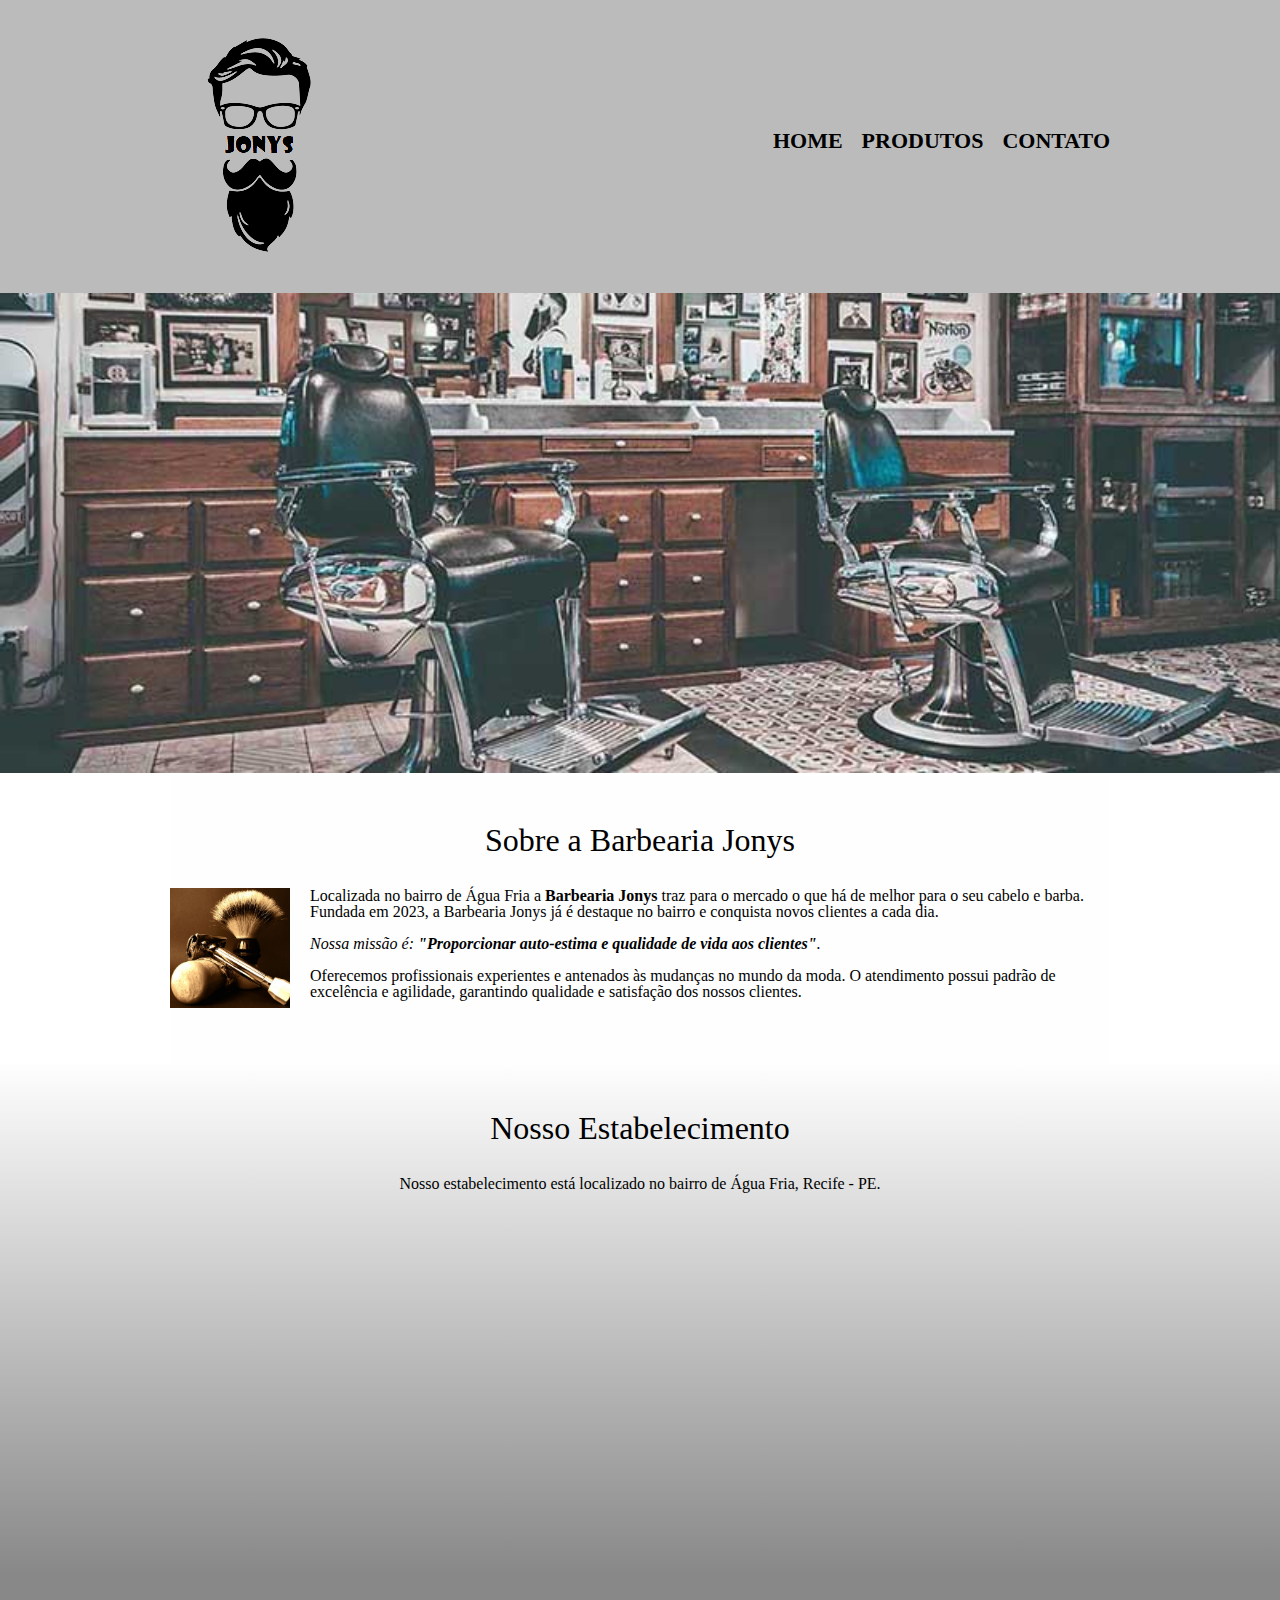
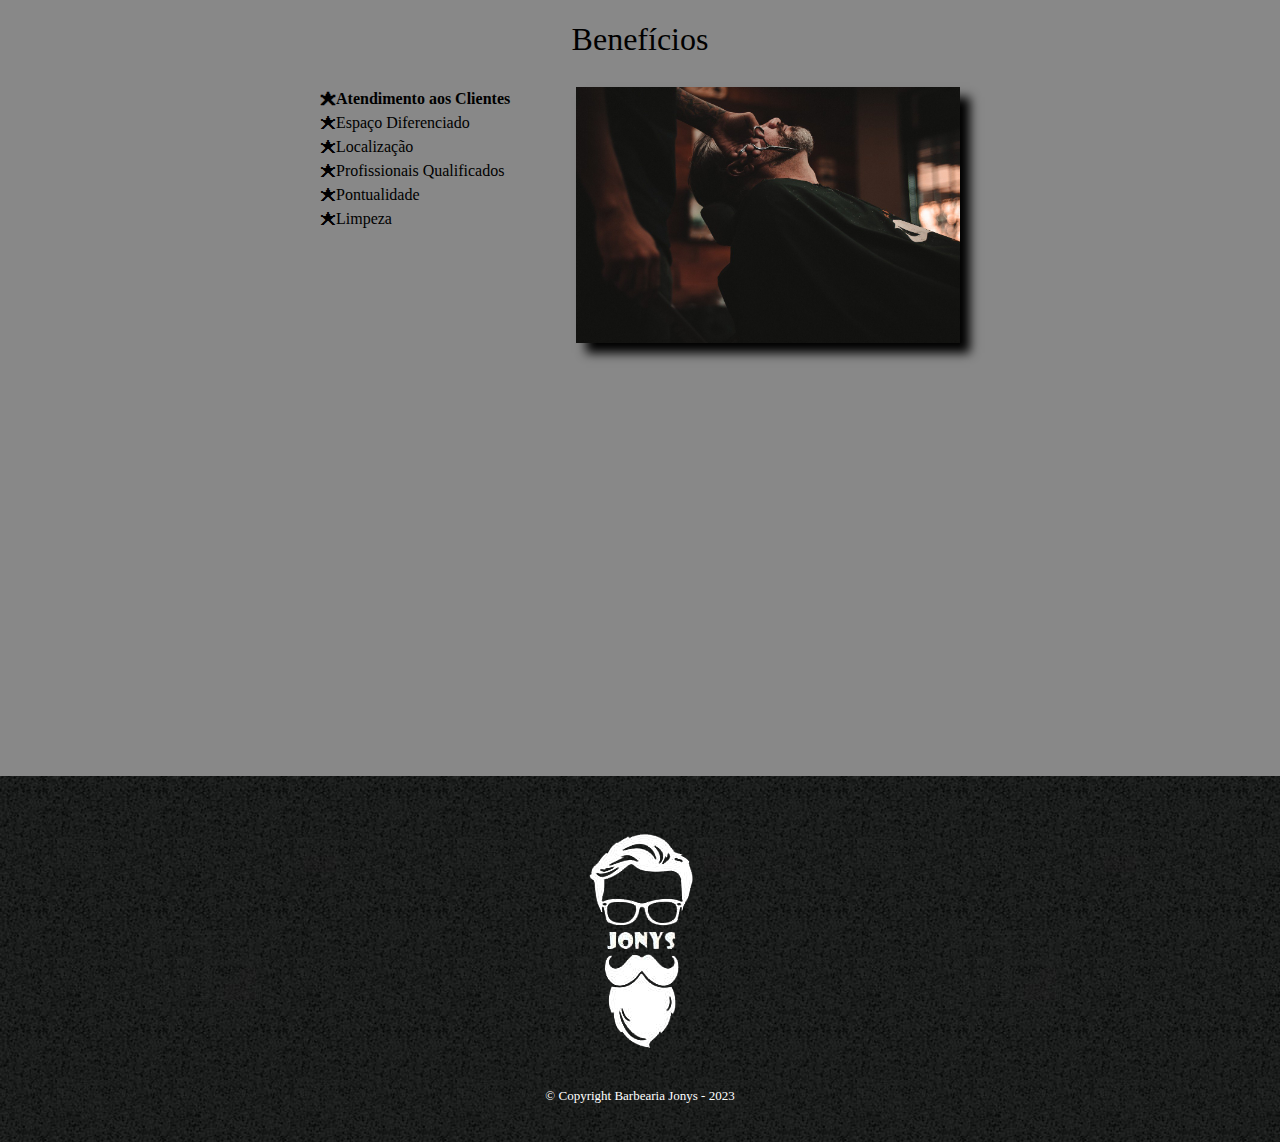
==== index.html @ 2ddb50e8 "first commit" ====
<!DOCTYPE html>
<html lang="pt-br">
	<head>
		<meta charset="UTF-8">
		<meta name="viewport" content="width=device-width">
		<title>Barbearia Jonys</title>

		<link rel="stylesheet" href="reset.css">
		<link rel="stylesheet" href="style.css">
		<link href="https://fonts.googleapis.com/css?family=Montserrat&display=swap" rel="stylesheet">
	</head>

	<body>
		<header>
			<div class="caixa">
				<h1><img src="Imagens/logo.png"></h1>

				<nav>
					<ul>
						<li><a href="index.html">Home</a></li>
						<li><a href="produtos.html">Produtos</a></li>
						<li><a href="contato.html">Contato</a></li>
					</ul>
				</nav>
			</div>
		</header>

		<img class="banner" src="Imagens/banner.jpg">

		<main>
			<section class="principal">
				<h2 class="titulo-principal">Sobre a Barbearia Jonys</h2>

				<img class="utensilios" src="Imagens/utensilios.jpg" alt="Utensilios de um barbeiro.">
		 
				<p>Localizada no bairro de Água Fria a <strong>Barbearia Jonys</strong> traz para o mercado o que há de melhor para o seu cabelo e barba. Fundada em 2023, a Barbearia Jonys já é destaque no bairro e conquista novos clientes a cada dia.</p>

				<p id="missao"><em>Nossa missão é: <strong>"Proporcionar auto-estima e qualidade de vida aos clientes"</strong>.</em></p>

				<p>Oferecemos profissionais experientes e antenados às mudanças no mundo da moda. O atendimento possui padrão de excelência e agilidade, garantindo qualidade e satisfação dos nossos clientes.</p>
			</section>

			<section class="mapa">
				<h3 class="titulo-principal">Nosso Estabelecimento</h3>
				<p>Nosso estabelecimento está localizado no bairro de Água Fria, Recife - PE.</p>

				<div class="mapa-conteudo">
					<iframe src="https://www.google.com/maps/embed?pb=!1m18!1m12!1m3!1d7901.664081061174!2d-34.8959253072913!3d-8.016249824549513!2m3!1f0!2f0!3f0!3m2!1i1024!2i768!4f13.1!3m3!1m2!1s0x7ab1838c73b29c1%3A0x79fb1829a0237687!2sR.%20S%C3%A3o%20Joaquim%20do%20Monte%2C%20Recife%20-%20PE!5e0!3m2!1spt-BR!2sbr!4v1685841551838!5m2!1spt-BR!2sbr" width="100%" height="300" frameborder="0" style="border:0;" allowfullscreen=""></iframe>
				</div>
			</section>

			<section class="beneficios">
				<h3 class="titulo-principal">Benefícios</h3>

				<div class="conteudo-beneficios">
					<ul class="lista-beneficios">
						<li class="itens">Atendimento aos Clientes</li>
						<li class="itens">Espaço Diferenciado</li>
						<li class="itens">Localização</li>
						<li class="itens">Profissionais Qualificados</li>
						<li class="itens">Pontualidade</li>
						<li class="itens">Limpeza</li>
					</ul><img src="Imagens/beneficios.jpg" class="imagem-beneficios">
				</div>

				<div class="video">
					<iframe width="100%" height="315" src="https://www.youtube.com/embed/wcVVXUV0YUY" frameborder="0" allow="accelerometer; autoplay; encrypted-media; gyroscope; picture-in-picture" allowfullscreen></iframe>
				</div>
			</section>
		</main>

		<footer>
			<img src="Imagens/logo-branco.png">
			<p class="copyright">&copy; Copyright Barbearia Jonys - 2023</p>
		</footer>
	</body>
</html>
---- style.css ----
header {
	background: #BBBBBB;
	padding: 20px 0;
}

.caixa {
	position: relative;
	width: 940px;
	margin: 0 auto;
}

nav {
	position: absolute;
	top: 110px;
	right: 0;
}

nav li {
	display: inline;
	margin: 0 0 0 15px;
}

nav a {
	text-transform: uppercase;
	color: #000000;
	font-weight: bold;
	font-size: 22px;
	text-decoration: none;
}

nav a:hover {
	color: #555555;
	text-decoration: underline;
}

.banner {
	width:100%;
}

.titulo-principal {
	text-align: center;
	font-size: 2em;
	margin: 0 0 1em;
	clear: left;
}

.principal {
	padding: 3em 0;
	background: #FEFEFE;
	width: 940px;
	margin: 0 auto;
}

.principal p {
	margin: 0 0 1em;
}

.principal strong {
	font-weight: bold;
}

.principal em {
	font-style: italic;
}

.utensilios {
	width: 120px;
	float: left;
	margin: 0 20px 20px 0;
}

.mapa {
	padding: 3em 0;
	background: linear-gradient(#FEFEFE, #888888);
}

.mapa-conteudo {
	width: 940px;
	margin: 0 auto;
}

.mapa p {
	margin: 0 0 2em;
	text-align: center;
}

.beneficios {
	padding: 3em 0;
	background: #888888;
}

.conteudo-beneficios {
	width: 640px;
	margin: 0 auto;
}

.lista-beneficios {
	width: 40%;
	display: inline-block;
	vertical-align: top;
}

.itens {
	line-height: 1.5;
}

.itens:first-child {
	font-weight: bold;
}

.itens:before {
	content: "🟊";
}

.imagem-beneficios {
	width: 60%;
	opacity: 1;
	transition: 400ms;
	box-shadow: 10px 10px 10px 0 #000000;
}

.imagem-beneficios:hover {
	opacity: 0.3;
}

.video {
	width: 560px;
	margin: 2em auto;
}

footer {
	text-align: center;
	background: url("Imagens/bg.jpg");
	padding: 40px 0;
}

.copyright {
	color: #FFFFFF;
	font-size: 13px;
	margin: 20px 0 0;
}
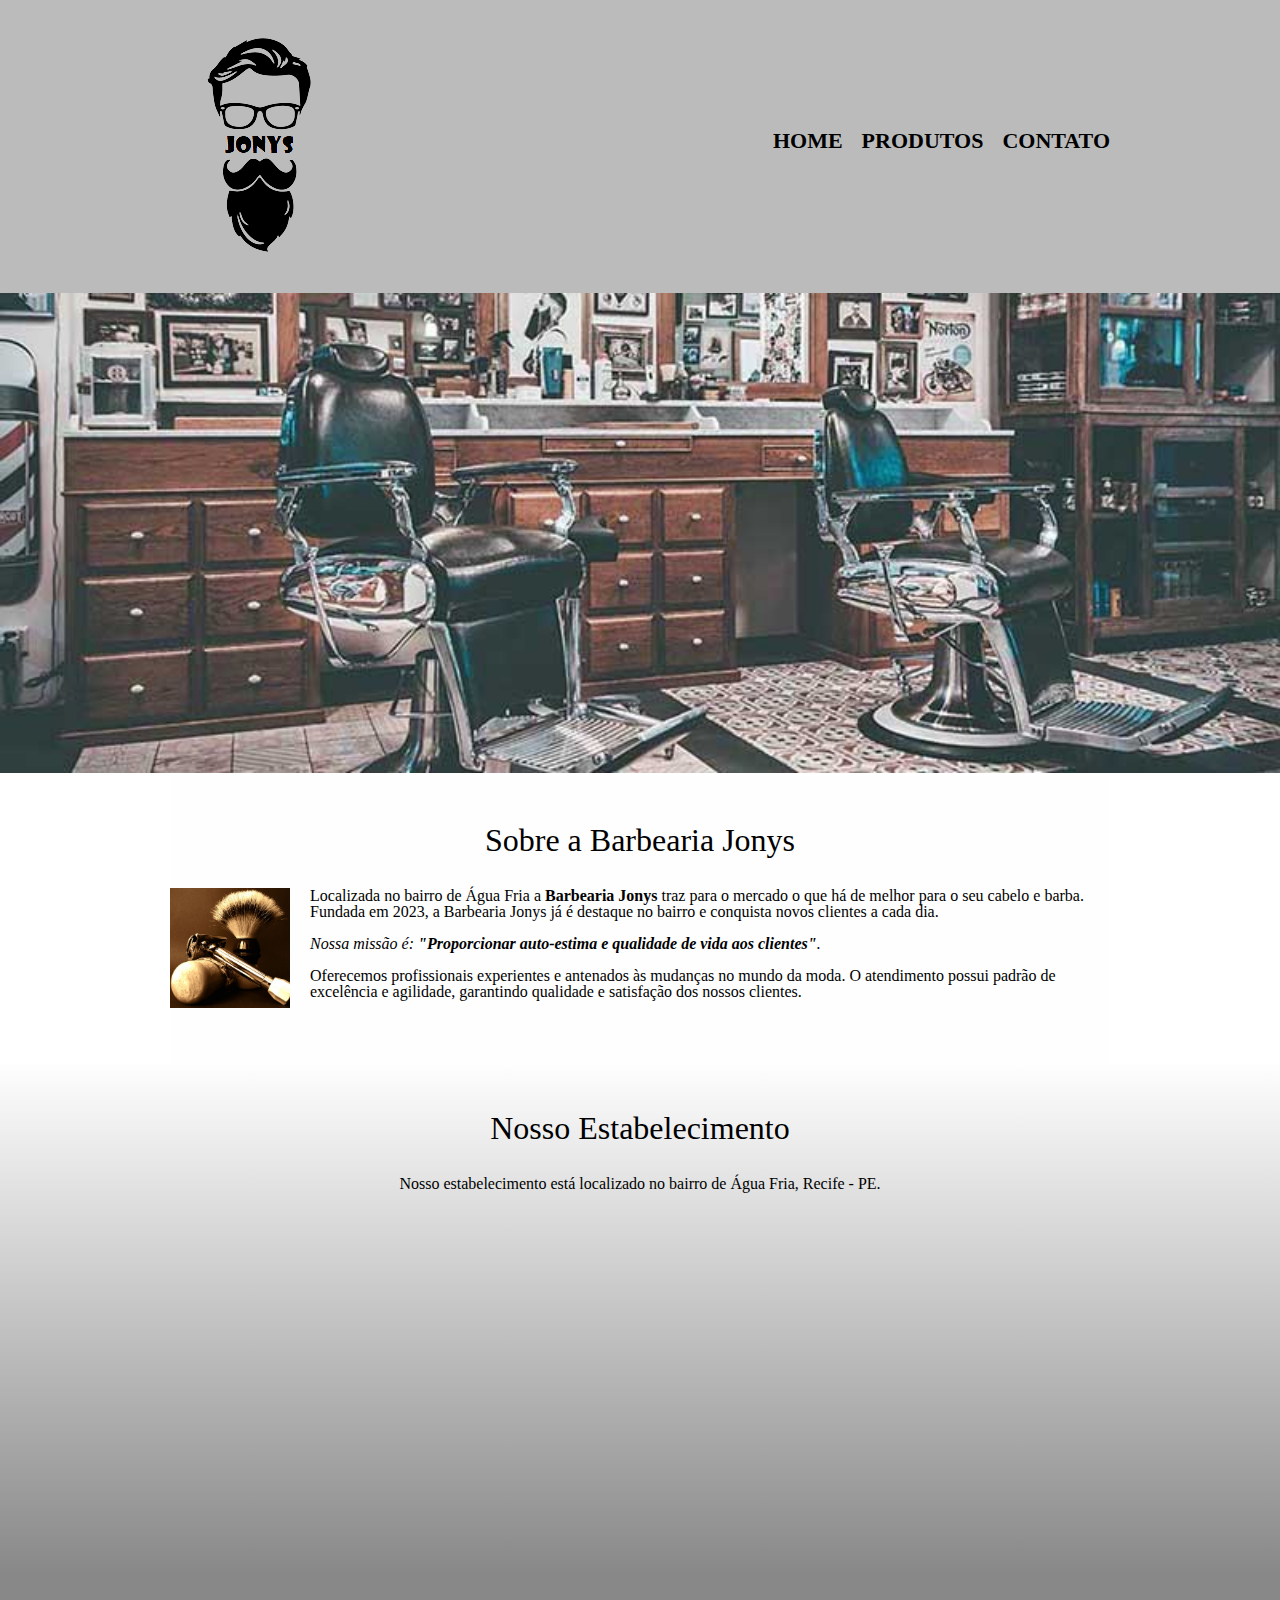
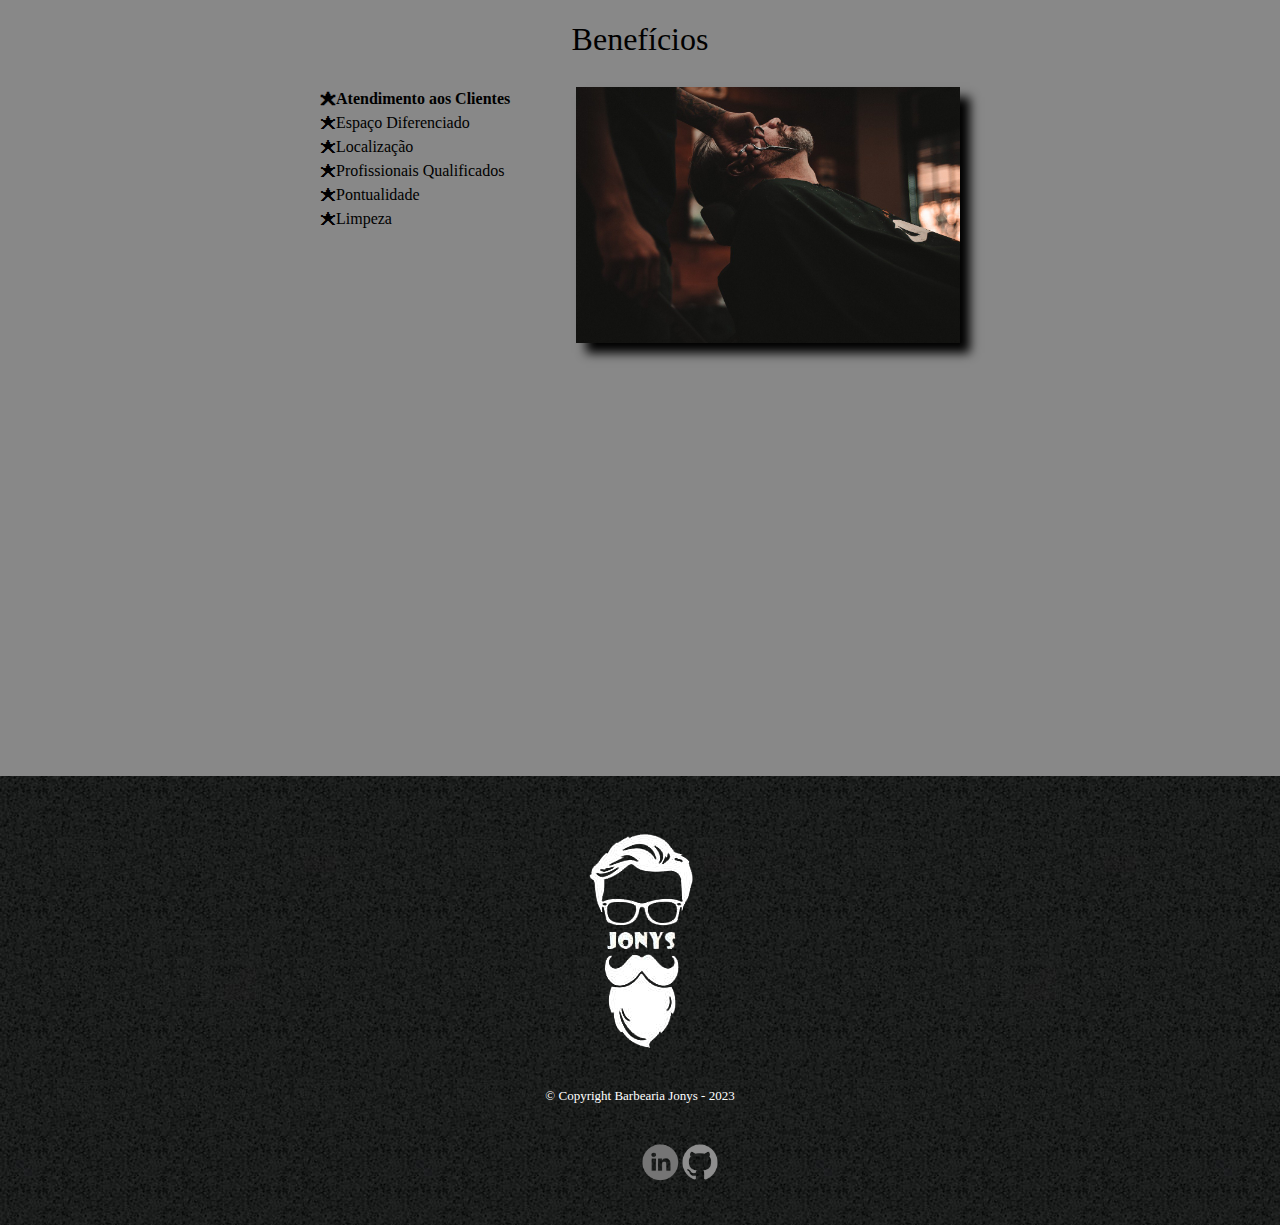
==== commit ba0256d1: "terminando o rodape" ====
--- a/index.html
+++ b/index.html
@@ -72,6 +72,12 @@
 		<footer>
 			<img src="Imagens/logo-branco.png">
 			<p class="copyright">&copy; Copyright Barbearia Jonys - 2023</p>
+			<ul class="redes-sociais">
+				<li><a href=https://www.linkedin.com/in/laercio-fernandes-desenvolvedor-front-end/ target="_blank"><img class="social-media"
+							src="Imagens/linkedin.png" alt="LinkedIn"><p class="description"></p></a></li>
+				<li><a href="https://github.com/fernandesmelo/Challenge-Decodificador-de-Texto" target="_blank"><img class="social-media"
+							src="Imagens/github.png" alt="github"><p class="description"></p></a></li>
+			</ul>
 		</footer>
 	</body>
 </html>--- a/style.css
+++ b/style.css
@@ -139,3 +139,15 @@
 	font-size: 13px;
 	margin: 20px 0 0;
 }
+
+.social-media {
+	width: 40px;
+	
+}
+
+.redes-sociais {
+    display: flex;
+    margin-left: 640px;
+	margin-top: 40px;
+
+}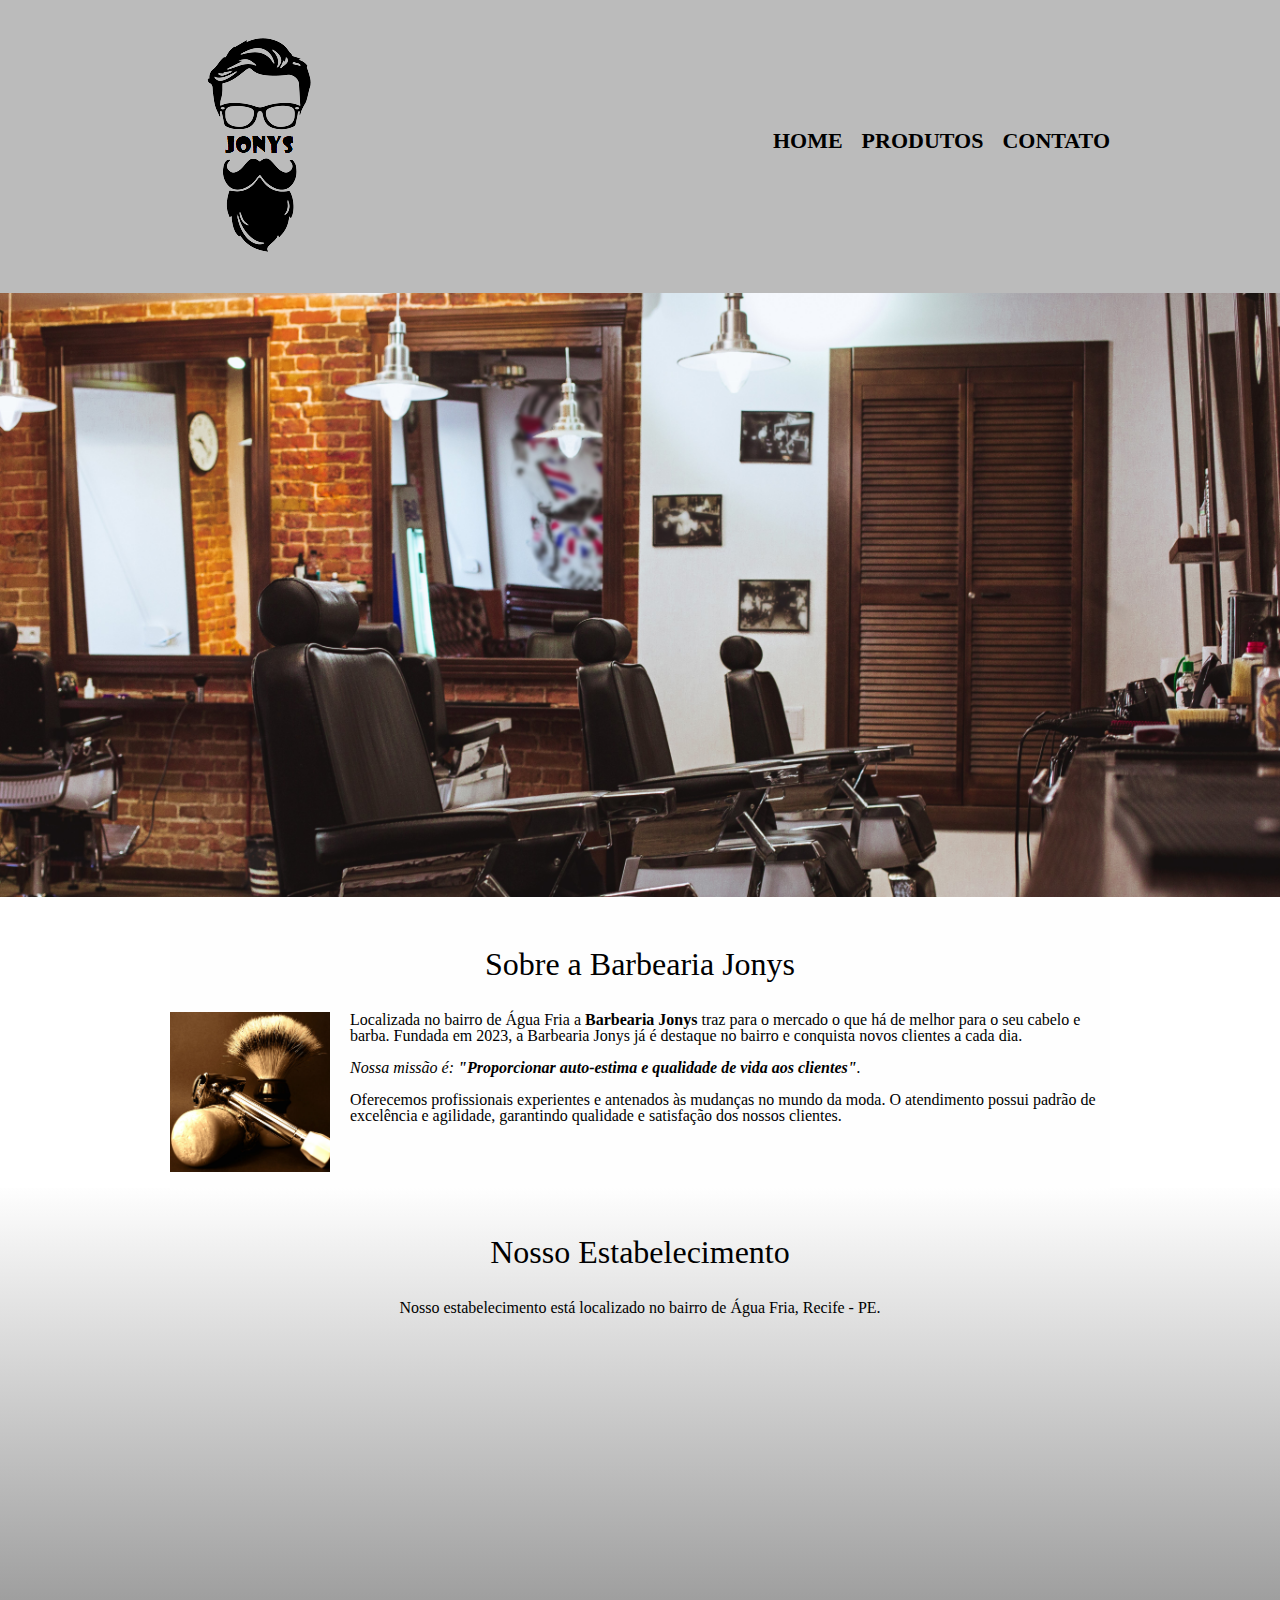
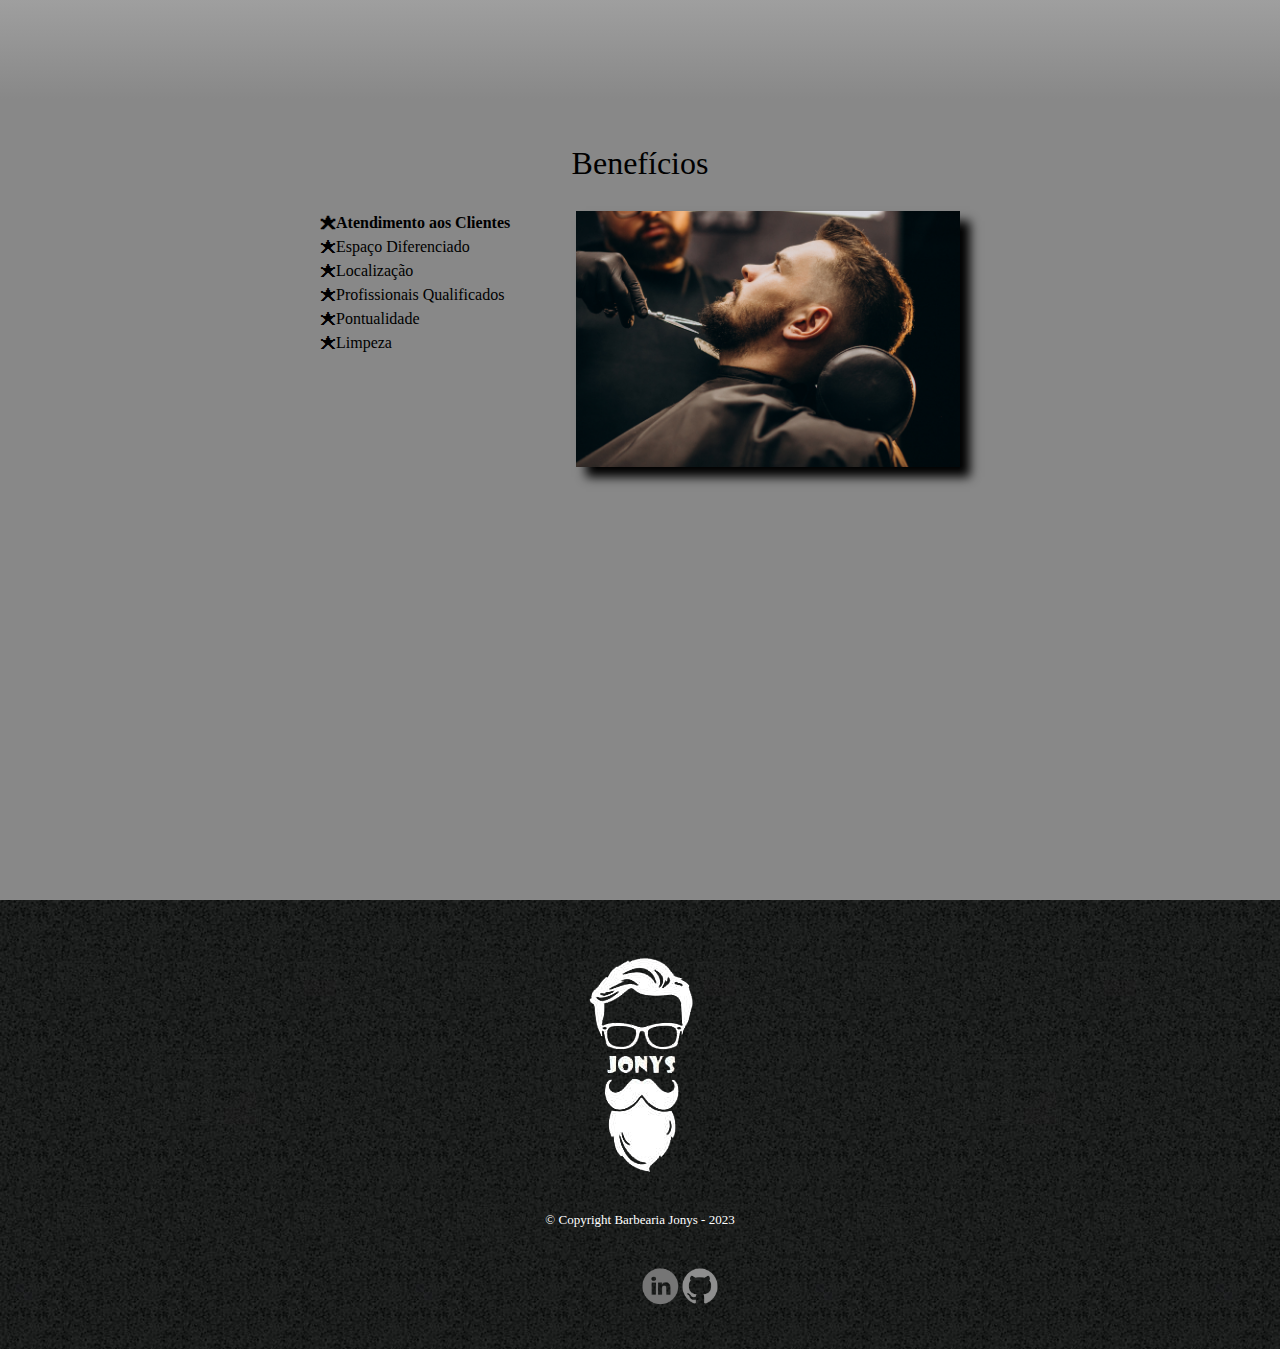
==== commit 3b8d5939: "finalizando o site" ====
--- a/index.html
+++ b/index.html
@@ -4,17 +4,14 @@
 		<meta charset="UTF-8">
 		<meta name="viewport" content="width=device-width">
 		<title>Barbearia Jonys</title>
-
 		<link rel="stylesheet" href="reset.css">
 		<link rel="stylesheet" href="style.css">
 		<link href="https://fonts.googleapis.com/css?family=Montserrat&display=swap" rel="stylesheet">
 	</head>
-
 	<body>
 		<header>
 			<div class="caixa">
 				<h1><img src="Imagens/logo.png"></h1>
-
 				<nav>
 					<ul>
 						<li><a href="index.html">Home</a></li>
@@ -24,34 +21,24 @@
 				</nav>
 			</div>
 		</header>
-
 		<img class="banner" src="Imagens/banner.jpg">
-
 		<main>
 			<section class="principal">
 				<h2 class="titulo-principal">Sobre a Barbearia Jonys</h2>
-
 				<img class="utensilios" src="Imagens/utensilios.jpg" alt="Utensilios de um barbeiro.">
-		 
 				<p>Localizada no bairro de Água Fria a <strong>Barbearia Jonys</strong> traz para o mercado o que há de melhor para o seu cabelo e barba. Fundada em 2023, a Barbearia Jonys já é destaque no bairro e conquista novos clientes a cada dia.</p>
-
 				<p id="missao"><em>Nossa missão é: <strong>"Proporcionar auto-estima e qualidade de vida aos clientes"</strong>.</em></p>
-
 				<p>Oferecemos profissionais experientes e antenados às mudanças no mundo da moda. O atendimento possui padrão de excelência e agilidade, garantindo qualidade e satisfação dos nossos clientes.</p>
 			</section>
-
 			<section class="mapa">
 				<h3 class="titulo-principal">Nosso Estabelecimento</h3>
 				<p>Nosso estabelecimento está localizado no bairro de Água Fria, Recife - PE.</p>
-
 				<div class="mapa-conteudo">
 					<iframe src="https://www.google.com/maps/embed?pb=!1m18!1m12!1m3!1d7901.664081061174!2d-34.8959253072913!3d-8.016249824549513!2m3!1f0!2f0!3f0!3m2!1i1024!2i768!4f13.1!3m3!1m2!1s0x7ab1838c73b29c1%3A0x79fb1829a0237687!2sR.%20S%C3%A3o%20Joaquim%20do%20Monte%2C%20Recife%20-%20PE!5e0!3m2!1spt-BR!2sbr!4v1685841551838!5m2!1spt-BR!2sbr" width="100%" height="300" frameborder="0" style="border:0;" allowfullscreen=""></iframe>
 				</div>
 			</section>
-
 			<section class="beneficios">
 				<h3 class="titulo-principal">Benefícios</h3>
-
 				<div class="conteudo-beneficios">
 					<ul class="lista-beneficios">
 						<li class="itens">Atendimento aos Clientes</li>
@@ -62,13 +49,11 @@
 						<li class="itens">Limpeza</li>
 					</ul><img src="Imagens/beneficios.jpg" class="imagem-beneficios">
 				</div>
-
 				<div class="video">
 					<iframe width="100%" height="315" src="https://www.youtube.com/embed/wcVVXUV0YUY" frameborder="0" allow="accelerometer; autoplay; encrypted-media; gyroscope; picture-in-picture" allowfullscreen></iframe>
 				</div>
 			</section>
 		</main>
-
 		<footer>
 			<img src="Imagens/logo-branco.png">
 			<p class="copyright">&copy; Copyright Barbearia Jonys - 2023</p>
--- a/style.css
+++ b/style.css
@@ -64,7 +64,7 @@
 }
 
 .utensilios {
-	width: 120px;
+	width: 160px;
 	float: left;
 	margin: 0 20px 20px 0;
 }
@@ -142,12 +142,10 @@
 
 .social-media {
 	width: 40px;
-	
 }
 
 .redes-sociais {
     display: flex;
     margin-left: 640px;
 	margin-top: 40px;
-
 }